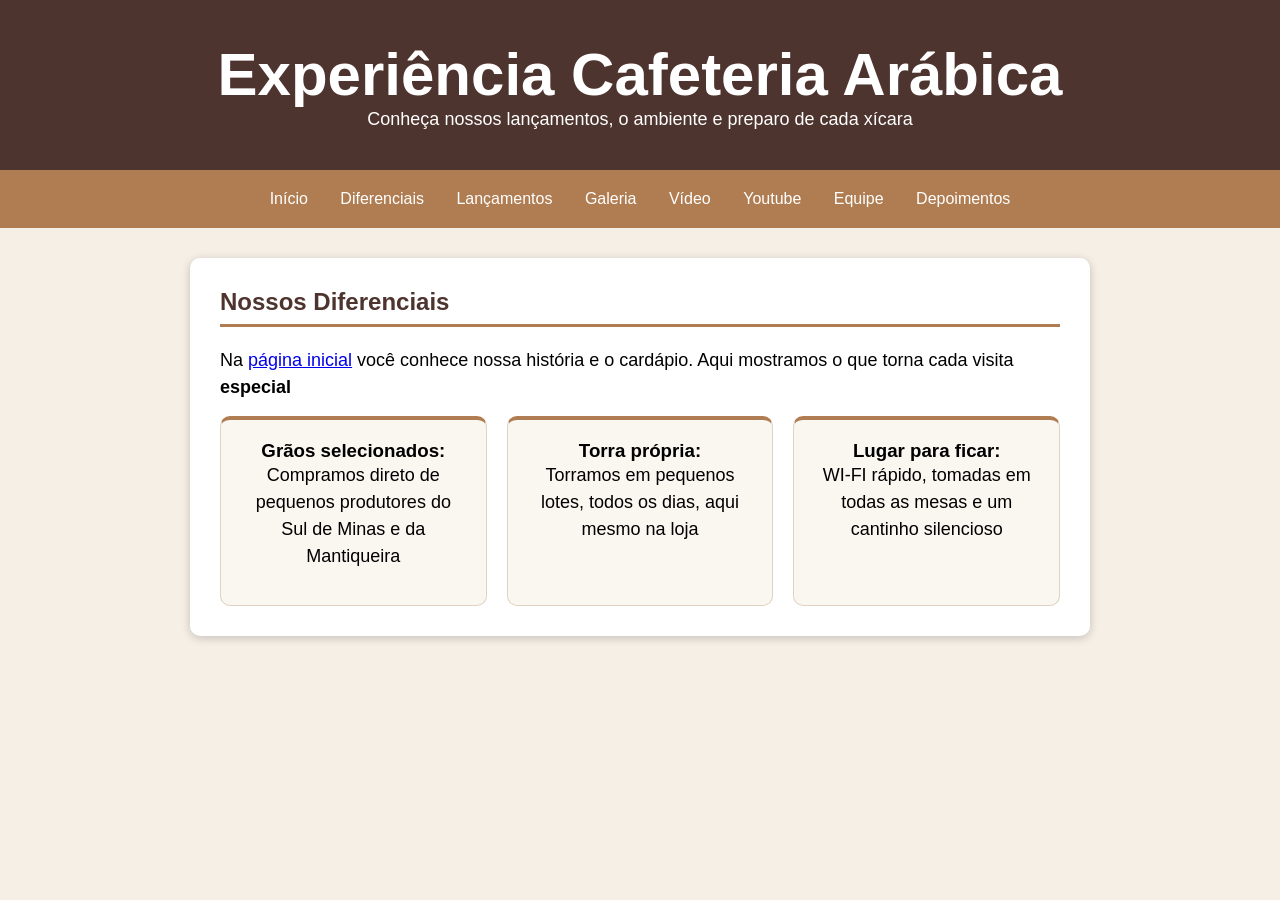
==== avancado.html @ 1032d31f "09/11 - Página experiência adicionada e farmada aura braba" ====
<!DOCTYPE html>
<html lang="en">
<head>
    <meta charset="UTF-8">
    <meta name="viewport" content="width=device-width, initial-scale=1.0">
    <link rel="stylesheet" href="style.css">
    <link rel="stylesheet" href="style-avancado.css">
    <title>Experiência   |   Cafeteria Arábica</title>
</head>
<body>
    <header class="topo-animado">
        <h1>Experiência Cafeteria Arábica</h1>
        <p>Conheça nossos lançamentos, o ambiente e preparo de cada xícara</p>
    </header>

    <nav>
        <a href="index.html">Início</a>
        <a href="#diferenciais">Diferenciais</a>
        <a href="#lancamentos">Lançamentos</a>
        <a href="#galeria">Galeria</a>
        <a href="#video">Vídeo</a>
        <a href="#youtube">Youtube</a>
        <a href="#equipe">Equipe</a>
        <a href="#depoimentos">Depoimentos</a>
    </nav>

    <main>
        <section id="#diferenciais">
            <h2>Nossos Diferenciais</h2>
            <p>Na <a href="index.html">página inicial</a> você conhece nossa história e o cardápio. Aqui mostramos o que torna cada visita <strong>especial</strong></p>

            <div class="diferenciais">
                <article class="diferencial icone-grao">
                    <h3>Grãos selecionados:</h3>
                    <p>Compramos direto de pequenos produtores do Sul de Minas e da Mantiqueira</p>
                </article>

                <article class="diferencial icone-fogo">
                    <h3>Torra própria:</h3>
                    <p>Torramos em pequenos lotes, todos os dias, aqui mesmo na loja</p>
                </article>

                <article class="diferencial icone-wifi">
                    <h3>Lugar para ficar:</h3>
                    <p>WI-FI rápido, tomadas em todas as mesas e um cantinho silencioso</p>
                </article>
            </div>
        </section>
    </main>
</body>
</html>
---- style.css ----
/* CSS RESET usando o caractere curinga (*) */

* {
    margin: 0; /* Margem externa = 0 */
    padding: 0; /* Margem interna = 0 */
    box-sizing:border-box; 
    /* 
        Content box -> soma os expaços e expande 
        border-box -> soma todos os espaços e reduz (conteúdo + espaços)   
        
    ricardo{
        C#{
            👍
        }
    }
    */
}

/* Variáveis para paleta de cores */

:root {
    --cor-branco: white;
    --cor-fundo-secao: #ffffff;
    --cor-fundo-dica: #fff8e1;
    --cor-fundo-pagina: #f5efe6;
    --cor-borda-tabela: #e0d3c4;
    --cor-borda-dica: #f0ad4e;
    --cor-marrom-medio: #b07d52;
    --cor-marrom-escuro: #4e342e;
    --cor-marrom-hover: #935f3a;
    --cor-sombra: rgba(0, 0, 0, 0.2);
    --cor-text: #333333;
    --cor-texto-creme: #e6d7c3;
}
.horario-funcionamento td{
    border: none;
    border-bottom: 1px solid var(--cor-borda-tabela);    
}

/* Regra de Formatação ╰(*°▽°*)╯ */
body{
    font-family:'Gill Sans', 'Gill Sans MT', Calibri, 'Trebuchet MS', sans-serif;
    background-color: var(--cor-fundo-pagina);
}
header {
    background-color: var(--cor-marrom-escuro);
    color: var(--cor-branco);
    text-align: center;
    padding: 40px 0px;
}
h1 {
    font-size: 60px;
}
p {
    font-size: 18px;
}
nav {
    background-color: var(--cor-marrom-medio);
    padding: 20px 12px;
    text-align: center;
}
nav a { 
    color: var(--cor-branco);
    text-decoration: none;
    padding: 8px 14px;
    border-radius: 6px;
}
nav a:hover{
    background-color: var(--cor-marrom-hover);
}
section img{
    width: 100%;
}
main {
    width: 900px;               /* Largura de um bloco */
    margin: 0px auto;
}
section {
    margin-top: 30px;
    background-color: var(--cor-fundo-secao);
    box-shadow: var(--cor-sombra);
    padding: 30px;
    box-shadow: 0 2px 10px var(--cor-sombra);           /* Parâmetro 1: Deslocamento Horizontal, 2: Deslocamento Vertical, 3: Desfoque, 4: Cor*/
    border-radius: 10px;
}
section h2{
    color: var(--cor-marrom-escuro);
    border-bottom: 3px solid var(--cor-marrom-medio);
    margin-bottom: 20px;
    padding-bottom: 8px;
}
section p{
    margin-bottom: 15px;
    line-height: 150%;
}
section ul, section ol{
    margin-left: 24px;
    margin-top: 12px;
}
section li{
    margin-bottom: 5px;
}
section hr{
    border-top: 2px dotted var(--cor-marrom-medio);
    margin: 10px 0px;
}
/* Criar um classe em CSS */

.dica{
    background-color: var(--cor-fundo-dica);
    border-left: 4px solid var(--cor-borda-dica);
    padding: 15px 18px;
    border-radius: 6px;
}

.wainu {
    width: 50%;
}

table {
    width: 100%;
    border-collapse: collapse;
}
th, td {
    border: 1px solid var(--cor-borda-tabela);
    padding: 10px 14px;
    text-align: left;
}
th {
    background-color: var(--cor-marrom-escuro);
    color: var(--cor-branco);
}

/* Formatação de tabela */


form label{
    display: block;
    margin: 10px 0px 4px;
}
form input, form textarea{
    width: 100%;
    padding: 10px;
    border-radius: 6px;
    border: 1px solid var(--cor-borda-tabela);
}
form button{
    margin-top: 15px;
    border: none;
    background-color: var(--cor-marrom-medio);
    color: var(--cor-branco);
    padding: 12px 24px;
    border-radius: 6px;
    cursor: pointer;
}
form button:hover{
    background-color: var(--cor-marrom-hover);
}

/* Formatação de sção delivery usando o ID */
#delivery{
    text-align: center;
    padding: 40px 20px;
    background: linear-gradient(120deg, var(--cor-marrom-escuro), var(--cor-marrom-medio));
    color: white;
}
#delivery h2{
    margin-bottom: 10px;
    color: white;
    border-bottom: none;
    font-size: 20px;
    color: var(--cor-branco);
}
.botao{
    background-color: var(--cor-branco);
    color: var(--cor-marrom-escuro);
    text-decoration: none;
    padding: 15px 30px;
    border-radius: 30px;
    display: inline-block; /* Combina o comportamento inline com block*/
    transition: 0.2s;
}
.botao:hover{
    transform: translateY(-3px);
    background-color: #9e7a60;

}
/* .default_margin {
    display: inline-block;

    margin-top: 32px;
} */

/*
font-family -> propriedade
'Franklin Gothic Medium', 'Arial Narrow', Arial, sans-serif -> valor da propriedade
*/
---- style-avancado.css ----
:root {
    --cor-fundo-experiencia: #faf6f0;
}
.topo-animado h1, .topo-animado p {
    animation: surgir 0.9s ease-out both;
}
.topo-animado p{
    animation-delay: 0.3s;
}
@keyframes surgir{
    from{
        opacity: 0;
        transform: translateY(20px);
    }
    to{
        opacity: 1;
        transform: translate(0);
    }
}
.diferenciais{
    display: flex;
    gap: 20px;
}
.diferencial{
    flex: 1;
    background-color: var(--cor-fundo-experiencia);
    border: 1px solid var(--cor-borda-tabela);
    border-top: 4px solid var(--cor-marrom-medio);
    border-radius: 10px;
    padding: 20px;
    text-align: center;
}
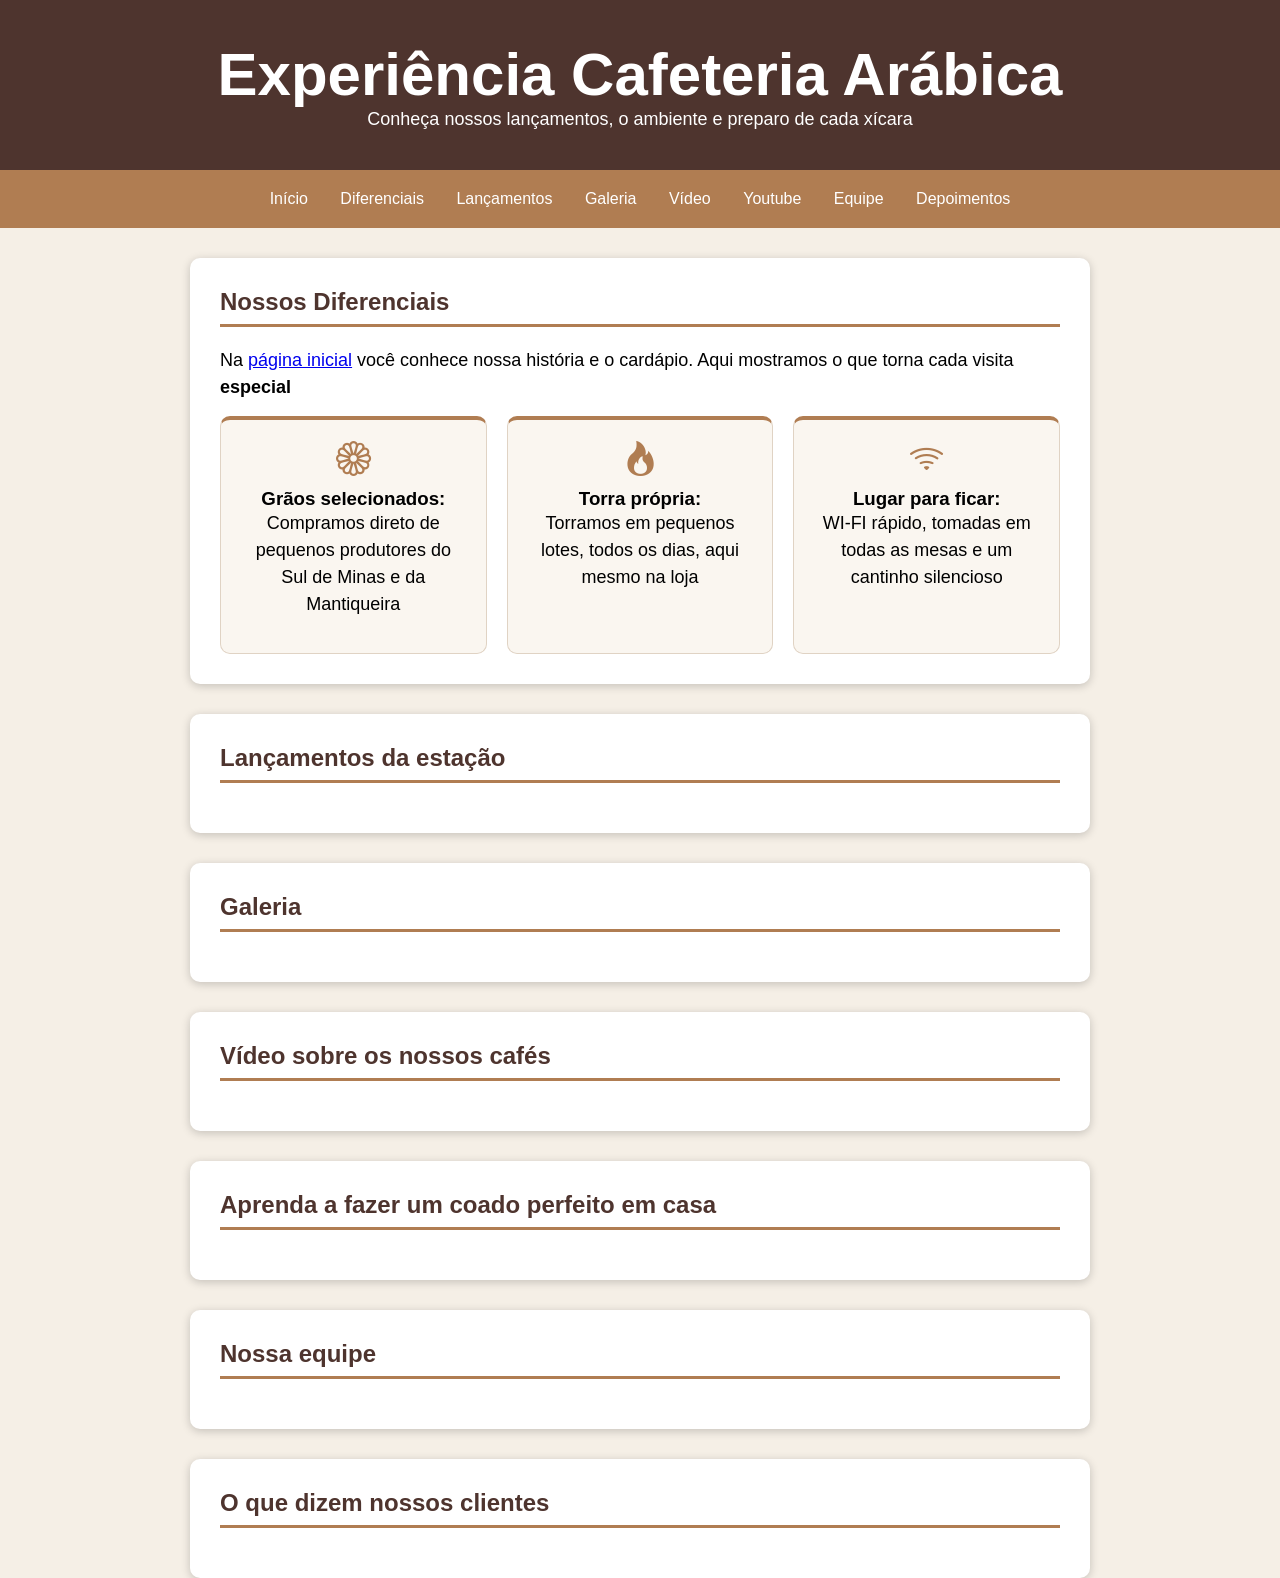
==== commit e75d62d9: "13/11 - Coisas" ====
--- a/avancado.html
+++ b/avancado.html
@@ -46,6 +46,30 @@
                 </article>
             </div>
         </section>
+
+        <section id="lancamentos">
+            <h2>Lançamentos da estação</h2>
+        </section>
+
+        <section id="galeria">
+            <h2>Galeria</h2>
+        </section>
+
+        <section id="video">
+            <h2>Vídeo sobre os nossos cafés</h2>
+        </section>
+
+        <section id="video2">
+            <h2>Aprenda a fazer um coado perfeito em casa</h2>
+        </section>
+
+        <section id="equipe">
+            <h2>Nossa equipe</h2>
+        </section>
+
+        <section id="clientes">
+            <h2>O que dizem nossos clientes</h2>
+        </section>
     </main>
 </body>
 </html>
--- a/style-avancado.css
+++ b/style-avancado.css
@@ -17,10 +17,14 @@
         transform: translate(0);
     }
 }
+
+
+/* No flex boxesta regra é o elemento PAI*/
 .diferenciais{
     display: flex;
     gap: 20px;
 }
+/* no flexbox esta regra é um elemento FILHO*/
 .diferencial{
     flex: 1;
     background-color: var(--cor-fundo-experiencia);
@@ -30,3 +34,27 @@
     padding: 20px;
     text-align: center;
 }
+.diferencial::before{
+    display: block;
+    font-family:"bootstrap-icons";
+    font-size: 2.2rem;
+    color: var(--cor-marrom-medio);
+    margin-bottom: 10px;
+}
+ /* ::before é um pseudo-elemento - atua sobre uma parte específica de uma tag html */
+/* iniciar a formatação dos ícones */
+.icone-grao::before{
+    content: "\F3CD";
+}
+.icone-fogo::before{
+    content: "\F7F6";
+}
+.icone-wifi::before{
+    content: "\F61C";
+}
+/* Regras para layout responsivo */
+@media (max-width: 600px){
+    .diferenciais {
+        flex-direction: column;
+    }
+}
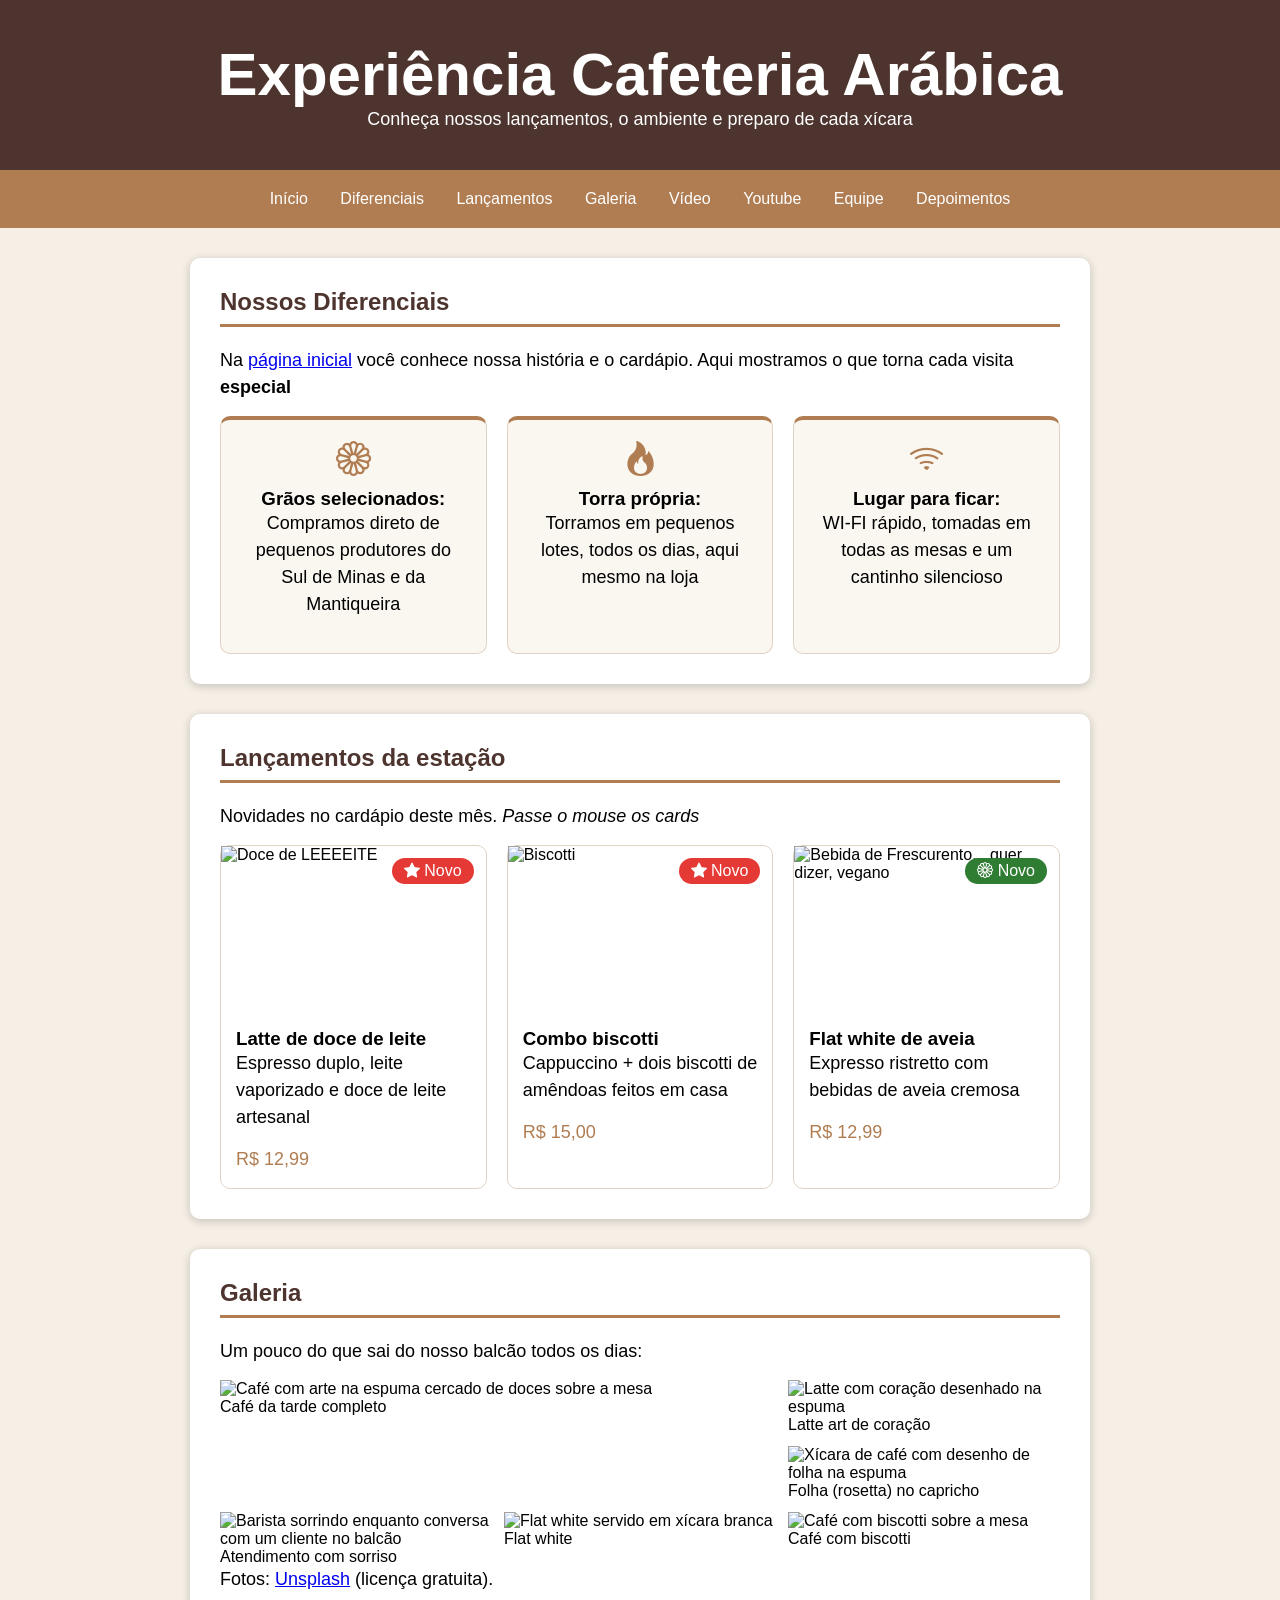
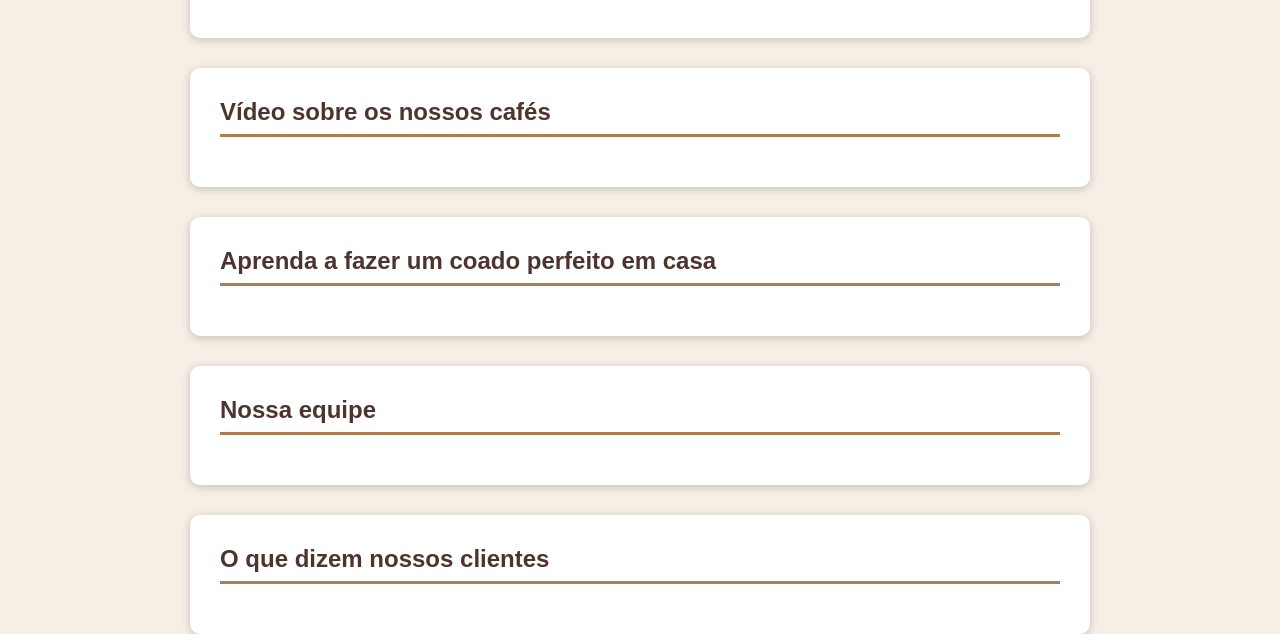
==== commit 0943cd85: "16/11 - Galeria etc" ====
--- a/avancado.html
+++ b/avancado.html
@@ -49,10 +49,70 @@
 
         <section id="lancamentos">
             <h2>Lançamentos da estação</h2>
+            <p>Novidades no cardápio deste mês. <em>Passe o mouse os cards</em></p>
+            <div class="produtos">
+                <article class="produto">
+                    <span class="etiqueta"><i class="bi bi-star-fill"> </i>Novo</span>
+                    <img src="https://plus.unsplash.com/premium_photo-1669374537636-518629de3b85?w=600&h=400&fit=crop" alt="Doce de LEEEEITE">
+                    <h3>Latte de doce de leite</h3>
+                    <p>Espresso duplo, leite vaporizado e doce de leite artesanal</p>
+                    <p class="preco">R$ 12,99</p>
+                </article>
+
+                <article class="produto">
+                    <span class="etiqueta"><i class="bi bi-star-fill"> </i>Novo</span>
+                    <img src="https://plus.unsplash.com/premium_photo-1670895802275-ed748ced4309?w=600&h=400&fit=crop" alt="Biscotti">
+                    <h3>Combo biscotti</h3>
+                    <p>Cappuccino + dois biscotti de amêndoas feitos em casa</p>
+                    <p class="preco">R$ 15,00</p>
+                </article>
+
+                <article class="produto">
+                    <span class="etiqueta etiqueta-vegano"><i class="bi bi-flower1"> </i>Novo</span>
+                    <img src="https://plus.unsplash.com/premium_photo-1673545518947-ddf3240090b1?w=600&h=400&fit=crop" alt="Bebida de Frescurento... quer dizer, vegano">
+                    <h3>Flat white de aveia</h3>
+                    <p>Expresso ristretto com bebidas de aveia cremosa</p>
+                    <p class="preco">R$ 12,99</p>
+                </article>
+            </div>
         </section>
-
+        
         <section id="galeria">
             <h2>Galeria</h2>
+                        <p>Um pouco do que sai do nosso balcão todos os dias:</p>
+            <div class="galeria">
+                <figure class="foto foto-destaque">
+                    <img src="https://images.unsplash.com/photo-1516213335993-159eca2981af?w=900&h=700&fit=crop"
+                        alt="Café com arte na espuma cercado de doces sobre a mesa">
+                    <figcaption>Café da tarde completo</figcaption>
+                </figure>
+                <figure class="foto">
+                    <img src="https://images.unsplash.com/photo-1539970390759-3fa0ad014045?w=600&h=450&fit=crop"
+                        alt="Latte com coração desenhado na espuma">
+                    <figcaption>Latte art de coração</figcaption>
+                </figure>
+                <figure class="foto">
+                    <img src="https://images.unsplash.com/photo-1426174840074-541ae41efdb9?w=600&h=450&fit=crop"
+                        alt="Xícara de café com desenho de folha na espuma">
+                    <figcaption>Folha (rosetta) no capricho</figcaption>
+                </figure>
+                <figure class="foto">
+                    <img src="https://images.unsplash.com/photo-1753351053136-4b9758343a53?w=600&h=450&fit=crop"
+                        alt="Barista sorrindo enquanto conversa com um cliente no balcão">
+                    <figcaption>Atendimento com sorriso</figcaption>
+                </figure>
+                <figure class="foto">
+                    <img src="https://images.unsplash.com/photo-1531441802565-2948024f1b22?w=600&h=450&fit=crop"
+                        alt="Flat white servido em xícara branca">
+                    <figcaption>Flat white</figcaption>
+                </figure>
+                <figure class="foto">
+                    <img src="https://images.unsplash.com/photo-1758900450186-e829f72d25fb?w=600&h=450&fit=crop"
+                        alt="Café com biscotti sobre a mesa">
+                    <figcaption>Café com biscotti</figcaption>
+                </figure>
+            </div>
+            <p class="credito">Fotos: <a href="https://unsplash.com" target="_blank">Unsplash</a> (licença gratuita).</p>
         </section>
 
         <section id="video">
--- a/style-avancado.css
+++ b/style-avancado.css
@@ -1,5 +1,8 @@
 :root {
     --cor-fundo-experiencia: #faf6f0;
+    --cor-branco: #ffffff;
+    --cor-fundo-estiqueta: #e53935;
+    --cor-fundo-vegano:#2e7d32;
 }
 .topo-animado h1, .topo-animado p {
     animation: surgir 0.9s ease-out both;
@@ -19,7 +22,7 @@
 }
 
 
-/* No flex boxesta regra é o elemento PAI*/
+/* No flex box esta regra é o elemento PAI*/
 .diferenciais{
     display: flex;
     gap: 20px;
@@ -52,6 +55,67 @@
 .icone-wifi::before{
     content: "\F61C";
 }
+/* Regra para formatação do lançamentos */
+.produtos{
+    display: grid;
+    grid-template-columns: repeat(3, 1fr);
+    gap: 20px;
+}
+
+.produto{
+    border: 1px solid var(--cor-borda-tabela);
+    border-radius: 10px;
+    position: relative;
+}
+
+.produto img{
+    display: block;
+    width: 100%;
+    height: 170px;
+    margin-bottom: 12px;
+object-fit: cover;
+}
+
+.produto h3, .produto p{
+    padding-left: 15px;
+    padding-right: 15px;
+}
+
+.produto .preco{
+    color: var(--cor-marrom-medio);
+}
+
+.produto .etiqueta{
+    position: absolute;
+    top: 12px;
+    right: 12px;
+    z-index: 1;
+    background-color: var(--cor-fundo-estiqueta);
+    color: var(--cor-branco);
+    padding: 4px 12px;
+    border-radius: 20px;
+}
+.produto .etiqueta-vegano{
+    background-color: var(--cor-fundo-vegano);
+}
+
+.galeria{
+    display: grid;
+    grid-template-columns: repeat(3, 1fr);
+    gap: 12px;
+    grid-template-areas: 
+    "destaque destaque f2"
+    "destaque destaque f3"
+    "f4        f5          f6";
+}
+
+.foto:nth-child(1) {grid-area: destaque;}
+.foto:nth-child(2) {grid-area: f2;}
+.foto:nth-child(3) {grid-area: f3;}
+.foto:nth-child(4) {grid-area: f4;}
+.foto:nth-child(5) {grid-area: f5;}
+.foto:nth-child(6) {grid-area: f6;}
+
 /* Regras para layout responsivo */
 @media (max-width: 600px){
     .diferenciais {
